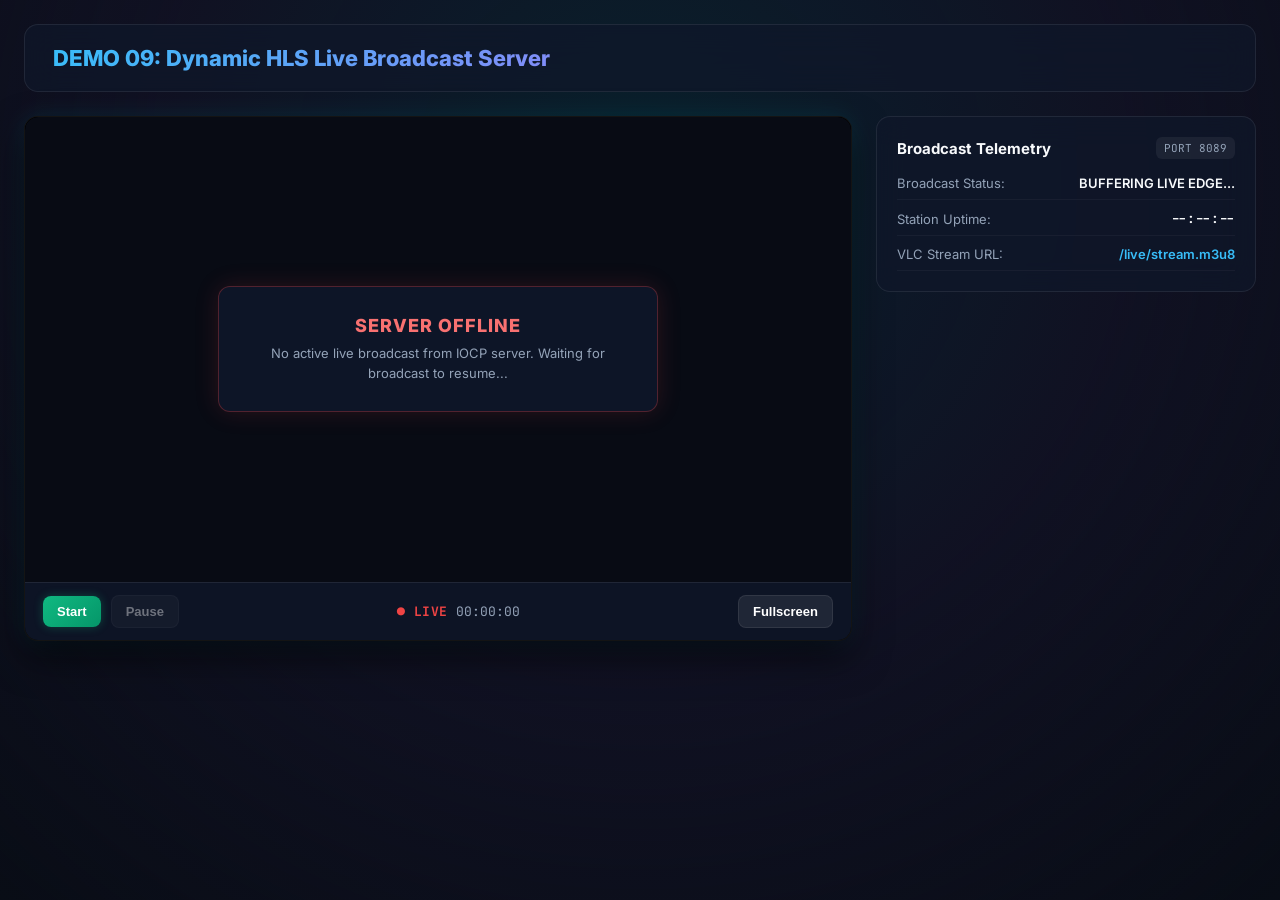
==== DEMO/09_MoveServer/www/index.html @ d7c0a175 "http, https, http/1, http/3, websocked http, https, http/1, http/3, websocked" ====
<!DOCTYPE html>
<html lang="en">
<head>
  <meta charset="UTF-8">
  <meta name="viewport" content="width=device-width, initial-scale=1.0">
  <title>DEMO 09: Dynamic HLS Live TV</title>
  <link rel="stylesheet" href="style.css">
  <link href="https://fonts.googleapis.com/css2?family=Inter:wght@400;500;600;700;800&family=JetBrains+Mono:wght@400;500;700&display=swap" rel="stylesheet">
</head>
<body>
  <div class="cinema-bg"></div>
  
  <div class="app-container">
    <!-- Header -->
    <header class="cinema-header">
      <div class="brand">
        <div>
          <h1>DEMO 09: Dynamic HLS Live Broadcast Server</h1>
        </div>
      </div>
    </header>

    <!-- Main Grid -->
    <main class="cinema-grid">
      <!-- Left: Video Screen & Player -->
      <section class="cinema-screen-card">
        <div class="screen-frame">
          <div class="video-container">
            <!-- Professional HLS Video Player -->
            <video id="moviePlayer" playsinline muted autoplay preload="auto">
              Your browser does not support HLS video playback.
            </video>

            <!-- Offline Overlay when server is stopped -->
            <div id="offlineOverlay" class="offline-overlay">
              <div class="offline-box">
                <div class="offline-title">SERVER OFFLINE</div>
                <div class="offline-desc">No active live broadcast from IOCP server. Waiting for broadcast to resume...</div>
              </div>
            </div>
          </div>

          <!-- Player Controls Bar -->
          <div class="player-controls">
            <div class="controls-left">
              <button id="btnStart" class="ctrl-btn ctrl-btn-start" disabled>Start</button>
              <button id="btnPause" class="ctrl-btn ctrl-btn-pause" disabled>Pause</button>
            </div>
            
            <div class="timeline-box">
              <span class="live-indicator">● LIVE</span>
              <span id="sessionTimeDisplay">00:00:00</span>
            </div>

            <div class="controls-right">
              <button id="btnFullscreen" class="ctrl-btn">Fullscreen</button>
            </div>
          </div>
        </div>
      </section>

      <!-- Right: Broadcast Telemetry & Live Monitor -->
      <aside class="cinema-sidebar">
        <!-- Live Telemetry Card -->
        <div class="sidebar-card">
          <div class="card-header">
            <h3>Broadcast Telemetry</h3>
            <span class="badge-mini">PORT 8089</span>
          </div>
          
          <div class="metrics-list">
            <div class="metric-row">
              <span class="m-label">Broadcast Status:</span>
              <span id="streamStateVal" class="m-val highlight-green">LIVE HLS BROADCAST</span>
            </div>
            <div class="metric-row">
              <span class="m-label">Station Uptime:</span>
              <span id="uptimeVal" class="m-val mono">--:--:--</span>
            </div>
            <div class="metric-row">
              <span class="m-label">VLC Stream URL:</span>
              <span id="vlcStreamUrl" class="m-val highlight">/live/stream.m3u8</span>
            </div>
          </div>
        </div>
      </aside>
    </main>
  </div>

  <script src="hls.min.js"></script>
  <script src="app.js?v=hls2"></script>
</body>
</html>
---- DEMO/09_MoveServer/www/style.css ----
:root {
  --bg-dark: #090d16;
  --card-bg: rgba(15, 23, 42, 0.75);
  --card-border: rgba(255, 255, 255, 0.08);
  --accent-cyan: #06b6d4;
  --accent-blue: #3b82f6;
  --accent-purple: #8b5cf6;
  --accent-pink: #ec4899;
  --accent-green: #10b981;
  --text-main: #f8fafc;
  --text-muted: #94a3b8;
  --radius: 14px;
}

* {
  box-sizing: border-box;
  margin: 0;
  padding: 0;
}

body {
  background-color: var(--bg-dark);
  color: var(--text-main);
  font-family: 'Inter', sans-serif;
  min-height: 100vh;
  position: relative;
  overflow-x: hidden;
}

.cinema-bg {
  position: fixed;
  top: 0;
  left: 0;
  width: 100vw;
  height: 100vh;
  background: radial-gradient(circle at 50% 20%, rgba(6, 182, 212, 0.12) 0%, rgba(139, 92, 246, 0.06) 50%, rgba(9, 13, 22, 1) 100%);
  pointer-events: none;
  z-index: 0;
}

.app-container {
  position: relative;
  z-index: 1;
  max-width: 1380px;
  margin: 0 auto;
  padding: 24px;
  display: flex;
  flex-direction: column;
  gap: 24px;
}

/* Header */
.cinema-header {
  display: flex;
  justify-content: space-between;
  align-items: center;
  padding: 20px 28px;
  background: var(--card-bg);
  border: 1px solid var(--card-border);
  border-radius: var(--radius);
  backdrop-filter: blur(16px);
}

.brand {
  display: flex;
  align-items: center;
  gap: 16px;
}

.cinema-header h1 {
  font-size: 22px;
  font-weight: 800;
  background: linear-gradient(135deg, #38bdf8 0%, #818cf8 100%);
  -webkit-background-clip: text;
  -webkit-text-fill-color: transparent;
}

.subtitle {
  color: var(--text-muted);
  font-size: 13px;
  margin-top: 2px;
}

.header-status {
  display: flex;
  align-items: center;
  gap: 14px;
}

.status-badge {
  padding: 6px 14px;
  border-radius: 20px;
  font-size: 12px;
  font-weight: 700;
  letter-spacing: 0.5px;
  text-transform: uppercase;
}

.status-live {
  background: rgba(16, 185, 129, 0.2);
  color: #34d399;
  border: 1px solid rgba(16, 185, 129, 0.4);
  box-shadow: 0 0 14px rgba(16, 185, 129, 0.2);
}

.status-offline {
  background: rgba(239, 68, 68, 0.2);
  color: #f87171;
  border: 1px solid rgba(239, 68, 68, 0.4);
}

.listeners-box {
  background: rgba(255, 255, 255, 0.05);
  padding: 6px 14px;
  border-radius: 20px;
  font-size: 13px;
  color: var(--text-main);
  border: 1px solid var(--card-border);
}

/* Grid Layout */
.cinema-grid {
  display: grid;
  grid-template-columns: 1fr 380px;
  gap: 24px;
}

@media (max-width: 1024px) {
  .cinema-grid {
    grid-template-columns: 1fr;
  }
}

/* Screen Card */
.cinema-screen-card {
  display: flex;
  flex-direction: column;
  gap: 16px;
}

.screen-frame {
  background: #000;
  border-radius: var(--radius);
  overflow: hidden;
  border: 1px solid var(--card-border);
  box-shadow: 0 16px 36px rgba(0, 0, 0, 0.6), 0 0 24px rgba(6, 182, 212, 0.15);
  position: relative;
}

.video-container {
  position: relative;
  width: 100%;
  background: #000;
  aspect-ratio: 16 / 9;
  display: flex;
  align-items: center;
  justify-content: center;
}

video {
  width: 100%;
  height: 100%;
  object-fit: contain;
}

.live-watermark {
  position: absolute;
  top: 14px;
  left: 14px;
  background: rgba(0, 0, 0, 0.7);
  backdrop-filter: blur(8px);
  padding: 6px 12px;
  border-radius: 8px;
  font-size: 12px;
  font-weight: 700;
  color: #fff;
  display: flex;
  align-items: center;
  gap: 6px;
  border: 1px solid rgba(255, 255, 255, 0.15);
}

.live-watermark.hidden {
  display: none;
}

.live-dot {
  width: 8px;
  height: 8px;
  background: #ef4444;
  border-radius: 50%;
  box-shadow: 0 0 8px #ef4444;
  animation: pulse 1.5s infinite;
}

@keyframes pulse {
  0% { transform: scale(0.95); opacity: 0.8; }
  50% { transform: scale(1.2); opacity: 1; }
  100% { transform: scale(0.95); opacity: 0.8; }
}

/* Offline Overlay */
.offline-overlay {
  position: absolute;
  inset: 0;
  background: rgba(9, 13, 22, 0.92);
  backdrop-filter: blur(8px);
  display: flex;
  align-items: center;
  justify-content: center;
  z-index: 10;
  transition: opacity 0.3s ease;
}

.offline-overlay.hidden {
  opacity: 0;
  pointer-events: none;
}

.offline-box {
  text-align: center;
  max-width: 440px;
  padding: 28px;
  background: rgba(15, 23, 42, 0.9);
  border: 1px solid rgba(239, 68, 68, 0.3);
  border-radius: 12px;
  box-shadow: 0 0 24px rgba(239, 68, 68, 0.15);
}

.offline-title {
  color: #f87171;
  font-size: 18px;
  font-weight: 800;
  letter-spacing: 1px;
  margin-bottom: 8px;
}

.offline-desc {
  color: var(--text-muted);
  font-size: 13px;
  line-height: 1.5;
}

/* Controls Bar */
.player-controls {
  display: flex;
  justify-content: space-between;
  align-items: center;
  padding: 12px 18px;
  background: rgba(15, 23, 42, 0.9);
  border-top: 1px solid var(--card-border);
}

.controls-left, .controls-right {
  display: flex;
  align-items: center;
  gap: 10px;
}

.ctrl-btn {
  background: rgba(255, 255, 255, 0.08);
  color: #fff;
  border: 1px solid var(--card-border);
  padding: 8px 14px;
  border-radius: 8px;
  font-size: 13px;
  font-weight: 600;
  cursor: pointer;
  transition: all 0.2s;
}

.ctrl-btn:disabled {
  opacity: 0.4;
  cursor: not-allowed;
}

.ctrl-btn:hover:not(:disabled) {
  background: rgba(255, 255, 255, 0.16);
}

.ctrl-btn.active {
  background: var(--accent-cyan);
  color: #000;
  font-weight: 700;
}

.ctrl-btn-start:not(:disabled) {
  background: linear-gradient(135deg, #10b981 0%, #059669 100%);
  color: #fff;
  border: none;
  font-weight: 700;
  box-shadow: 0 0 10px rgba(16, 185, 129, 0.3);
}

.ctrl-btn-start:not(:disabled):hover {
  box-shadow: 0 0 16px rgba(16, 185, 129, 0.5);
  transform: translateY(-1px);
}

.ctrl-btn-pause:not(:disabled) {
  background: linear-gradient(135deg, #f59e0b 0%, #d97706 100%);
  color: #000;
  border: none;
  font-weight: 700;
  box-shadow: 0 0 10px rgba(245, 158, 11, 0.3);
}

.ctrl-btn-pause:not(:disabled):hover {
  box-shadow: 0 0 16px rgba(245, 158, 11, 0.5);
  transform: translateY(-1px);
}

.ctrl-btn-neon {
  background: linear-gradient(135deg, #06b6d4 0%, #3b82f6 100%);
  color: #fff;
  border: none;
  box-shadow: 0 0 12px rgba(6, 182, 212, 0.3);
}

.ctrl-btn-neon:hover:not(:disabled) {
  box-shadow: 0 0 18px rgba(6, 182, 212, 0.5);
  transform: translateY(-1px);
}

.timeline-box {
  font-family: 'JetBrains Mono', monospace;
  font-size: 13px;
  color: var(--text-muted);
  display: flex;
  align-items: center;
  gap: 8px;
}

.live-indicator {
  color: #ef4444;
  font-weight: 700;
  letter-spacing: 0.5px;
}

/* Sidebar Cards */
.cinema-sidebar {
  display: flex;
  flex-direction: column;
  gap: 16px;
}

.sidebar-card {
  background: var(--card-bg);
  border: 1px solid var(--card-border);
  border-radius: var(--radius);
  padding: 20px;
  backdrop-filter: blur(16px);
}

.card-header {
  display: flex;
  justify-content: space-between;
  align-items: center;
  margin-bottom: 16px;
}

.card-header h3 {
  font-size: 15px;
  font-weight: 700;
}

.badge-mini {
  background: rgba(255, 255, 255, 0.06);
  color: var(--text-muted);
  padding: 4px 8px;
  border-radius: 6px;
  font-size: 11px;
  font-family: 'JetBrains Mono', monospace;
}

.metrics-list {
  display: flex;
  flex-direction: column;
  gap: 10px;
}

.metric-row {
  display: flex;
  justify-content: space-between;
  align-items: center;
  font-size: 13px;
  padding-bottom: 8px;
  border-bottom: 1px solid rgba(255, 255, 255, 0.04);
}

.m-label {
  color: var(--text-muted);
}

.m-val {
  font-weight: 600;
}

.m-val.mono {
  font-family: 'JetBrains Mono', monospace;
}

.m-val.highlight {
  color: #38bdf8;
}

.m-val.highlight-green {
  color: #34d399;
}

.m-val.highlight-neon {
  color: #c084fc;
}
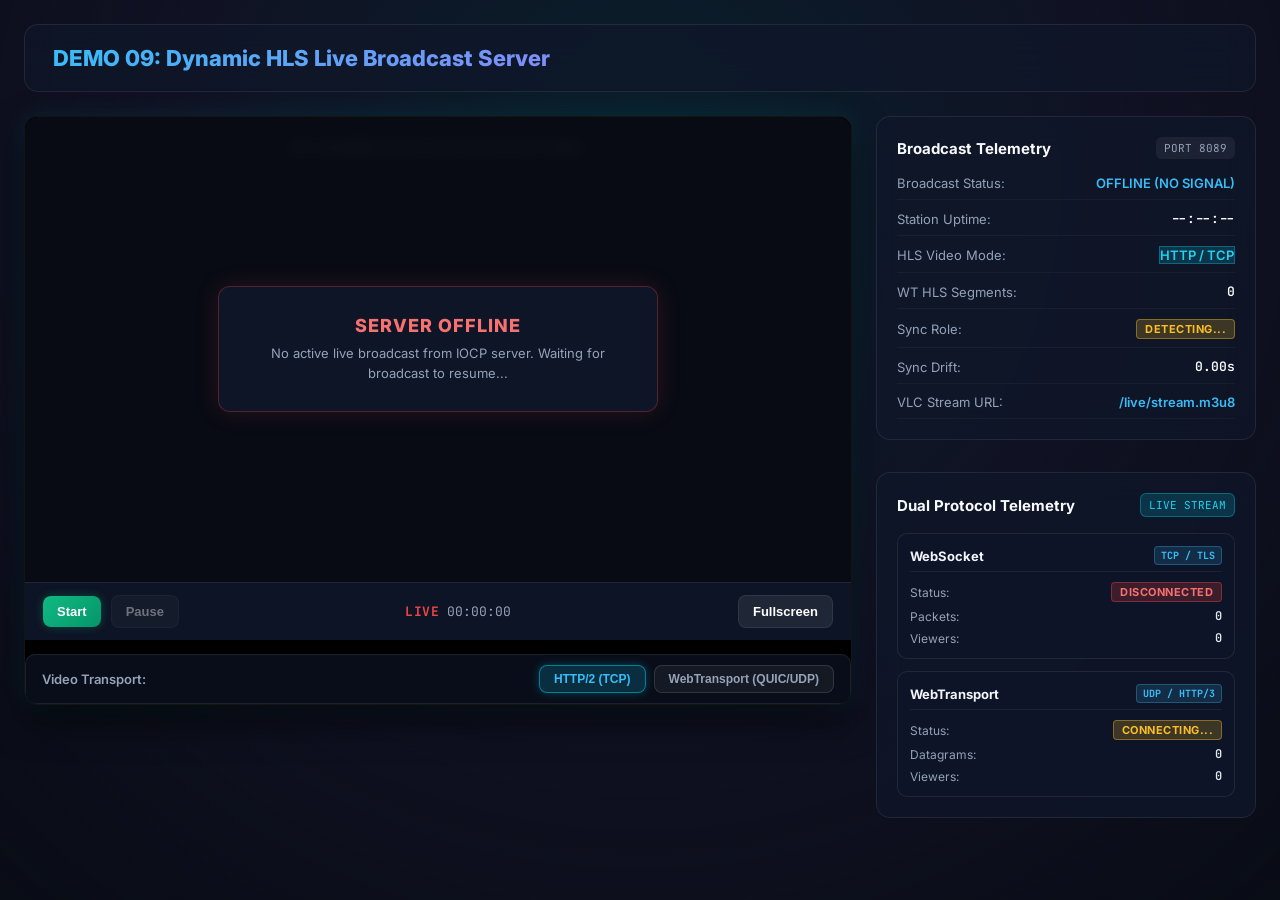
==== commit 2d89b8e7: "Webtransport Webtransport" ====
--- a/DEMO/09_MoveServer/www/index.html
+++ b/DEMO/09_MoveServer/www/index.html
@@ -4,6 +4,7 @@
   <meta charset="UTF-8">
   <meta name="viewport" content="width=device-width, initial-scale=1.0">
   <title>DEMO 09: Dynamic HLS Live TV</title>
+  <link rel="stylesheet" href="video-js.min.css">
   <link rel="stylesheet" href="style.css">
   <link href="https://fonts.googleapis.com/css2?family=Inter:wght@400;500;600;700;800&family=JetBrains+Mono:wght@400;500;700&display=swap" rel="stylesheet">
 </head>
@@ -26,13 +27,12 @@
       <section class="cinema-screen-card">
         <div class="screen-frame">
           <div class="video-container">
-            <!-- Professional HLS Video Player -->
-            <video id="moviePlayer" playsinline muted autoplay preload="auto">
+            <!-- Professional Video.js HLS Player -->
+            <video id="moviePlayer" class="video-js vjs-default-skin vjs-fill vjs-big-play-centered" playsinline muted autoplay preload="auto">
               Your browser does not support HLS video playback.
             </video>
 
-            <!-- Offline Overlay when server is stopped -->
-            <div id="offlineOverlay" class="offline-overlay">
+            <div id="offlineOverlay" class="offline-overlay hidden">
               <div class="offline-box">
                 <div class="offline-title">SERVER OFFLINE</div>
                 <div class="offline-desc">No active live broadcast from IOCP server. Waiting for broadcast to resume...</div>
@@ -48,12 +48,21 @@
             </div>
             
             <div class="timeline-box">
-              <span class="live-indicator">● LIVE</span>
+              <span class="live-indicator">LIVE</span>
               <span id="sessionTimeDisplay">00:00:00</span>
             </div>
 
             <div class="controls-right">
               <button id="btnFullscreen" class="ctrl-btn">Fullscreen</button>
+            </div>
+          </div>
+
+          <!-- Video Delivery Transport Selector -->
+          <div class="transport-selector-container">
+            <span class="transport-selector-label">Video Transport:</span>
+            <div class="transport-buttons">
+              <button id="btnTransportHttp" class="transport-btn active-tcp" title="Standard HLS over TCP">HTTP/2 (TCP)</button>
+              <button id="btnTransportWT" class="transport-btn" title="Next-Gen HLS Live Stream over WebTransport QUIC/UDP">WebTransport (QUIC/UDP)</button>
             </div>
           </div>
         </div>
@@ -78,8 +87,77 @@
               <span id="uptimeVal" class="m-val mono">--:--:--</span>
             </div>
             <div class="metric-row">
+              <span class="m-label">HLS Video Mode:</span>
+              <span id="activeVideoTransportVal" class="m-val highlight-cyan">HTTP / TCP</span>
+            </div>
+            <div class="metric-row">
+              <span class="m-label">WT HLS Segments:</span>
+              <span id="wtSegmentsLoadedVal" class="m-val mono">0</span>
+            </div>
+            <div class="metric-row">
+              <span class="m-label">Sync Role:</span>
+              <span id="syncRoleBadge" class="p-status connecting">DETECTING...</span>
+            </div>
+            <div class="metric-row">
+              <span class="m-label">Sync Drift:</span>
+              <span id="syncDriftVal" class="m-val mono">0.00s</span>
+            </div>
+            <div class="metric-row">
               <span class="m-label">VLC Stream URL:</span>
               <span id="vlcStreamUrl" class="m-val highlight">/live/stream.m3u8</span>
+            </div>
+          </div>
+        </div>
+
+        <!-- Protocol Showcase: WebSocket vs WebTransport -->
+        <div class="sidebar-card protocol-card">
+          <div class="card-header">
+            <h3>Dual Protocol Telemetry</h3>
+            <span class="badge-mini highlight-cyan">LIVE STREAM</span>
+          </div>
+          <div class="protocol-grid">
+            <!-- WebSocket Box -->
+            <div class="proto-box proto-ws">
+              <div class="proto-header">
+                <span class="proto-title">WebSocket</span>
+                <span class="proto-tag">TCP / TLS</span>
+              </div>
+              <div class="proto-metrics">
+                <div class="proto-row">
+                  <span>Status:</span>
+                  <span id="wsStatusBadge" class="p-status connecting">Connecting...</span>
+                </div>
+                <div class="proto-row">
+                  <span>Packets:</span>
+                  <span id="wsPacketCount" class="p-val mono">0</span>
+                </div>
+                <div class="proto-row">
+                  <span>Viewers:</span>
+                  <span id="wsViewersCount" class="p-val mono">0</span>
+                </div>
+              </div>
+            </div>
+
+            <!-- WebTransport Box -->
+            <div class="proto-box proto-wt">
+              <div class="proto-header">
+                <span class="proto-title">WebTransport</span>
+                <span class="proto-tag highlight-purple">UDP / HTTP/3</span>
+              </div>
+              <div class="proto-metrics">
+                <div class="proto-row">
+                  <span>Status:</span>
+                  <span id="wtStatusBadge" class="p-status connecting">Connecting...</span>
+                </div>
+                <div class="proto-row">
+                  <span>Datagrams:</span>
+                  <span id="wtDatagramCount" class="p-val mono">0</span>
+                </div>
+                <div class="proto-row">
+                  <span>Viewers:</span>
+                  <span id="wtViewersCount" class="p-val mono">0</span>
+                </div>
+              </div>
             </div>
           </div>
         </div>
@@ -87,7 +165,7 @@
     </main>
   </div>
 
-  <script src="hls.min.js"></script>
-  <script src="app.js?v=hls2"></script>
+  <script src="video.min.js"></script>
+  <script src="app.js?v=live_lock_v17"></script>
 </body>
 </html>
--- a/DEMO/09_MoveServer/www/video-js.min.css
+++ b/DEMO/09_MoveServer/www/video-js.min.css
@@ -0,0 +1 @@
+.vjs-svg-icon{display:inline-block;background-repeat:no-repeat;background-position:center;fill:currentColor;height:1.8em;width:1.8em}.vjs-svg-icon:before{content:none!important}.vjs-control:focus .vjs-svg-icon,.vjs-svg-icon:hover{filter:drop-shadow(0 0 .25em #fff)}.video-js .vjs-big-play-button .vjs-icon-placeholder:before,.video-js .vjs-modal-dialog,.vjs-button>.vjs-icon-placeholder:before,.vjs-modal-dialog .vjs-modal-dialog-content{position:absolute;top:0;left:0;width:100%;height:100%}.video-js .vjs-big-play-button .vjs-icon-placeholder:before,.vjs-button>.vjs-icon-placeholder:before{text-align:center}@font-face{font-family:VideoJS;src:url([data-uri]) format("woff");font-weight:400;font-style:normal}.video-js .vjs-big-play-button .vjs-icon-placeholder:before,.video-js .vjs-play-control .vjs-icon-placeholder,.vjs-icon-play{font-family:VideoJS;font-weight:400;font-style:normal}.video-js .vjs-big-play-button .vjs-icon-placeholder:before,.video-js .vjs-play-control .vjs-icon-placeholder:before,.vjs-icon-play:before{content:"\f101"}.vjs-icon-play-circle{font-family:VideoJS;font-weight:400;font-style:normal}.vjs-icon-play-circle:before{content:"\f102"}.video-js .vjs-play-control.vjs-playing .vjs-icon-placeholder,.vjs-icon-pause{font-family:VideoJS;font-weight:400;font-style:normal}.video-js .vjs-play-control.vjs-playing .vjs-icon-placeholder:before,.vjs-icon-pause:before{content:"\f103"}.video-js .vjs-mute-control.vjs-vol-0 .vjs-icon-placeholder,.vjs-icon-volume-mute{font-family:VideoJS;font-weight:400;font-style:normal}.video-js .vjs-mute-control.vjs-vol-0 .vjs-icon-placeholder:before,.vjs-icon-volume-mute:before{content:"\f104"}.video-js .vjs-mute-control.vjs-vol-1 .vjs-icon-placeholder,.vjs-icon-volume-low{font-family:VideoJS;font-weight:400;font-style:normal}.video-js .vjs-mute-control.vjs-vol-1 .vjs-icon-placeholder:before,.vjs-icon-volume-low:before{content:"\f105"}.video-js .vjs-mute-control.vjs-vol-2 .vjs-icon-placeholder,.vjs-icon-volume-mid{font-family:VideoJS;font-weight:400;font-style:normal}.video-js .vjs-mute-control.vjs-vol-2 .vjs-icon-placeholder:before,.vjs-icon-volume-mid:before{content:"\f106"}.video-js .vjs-mute-control .vjs-icon-placeholder,.vjs-icon-volume-high{font-family:VideoJS;font-weight:400;font-style:normal}.video-js .vjs-mute-control .vjs-icon-placeholder:before,.vjs-icon-volume-high:before{content:"\f107"}.video-js .vjs-fullscreen-control .vjs-icon-placeholder,.vjs-icon-fullscreen-enter{font-family:VideoJS;font-weight:400;font-style:normal}.video-js .vjs-fullscreen-control .vjs-icon-placeholder:before,.vjs-icon-fullscreen-enter:before{content:"\f108"}.video-js.vjs-fullscreen .vjs-fullscreen-control .vjs-icon-placeholder,.vjs-icon-fullscreen-exit{font-family:VideoJS;font-weight:400;font-style:normal}.video-js.vjs-fullscreen .vjs-fullscreen-control .vjs-icon-placeholder:before,.vjs-icon-fullscreen-exit:before{content:"\f109"}.vjs-icon-spinner{font-family:VideoJS;font-weight:400;font-style:normal}.vjs-icon-spinner:before{content:"\f10a"}.video-js .vjs-subs-caps-button .vjs-icon-placeholder,.video-js .vjs-subtitles-button .vjs-icon-placeholder,.video-js.video-js:lang(en-AU) .vjs-subs-caps-button .vjs-icon-placeholder,.video-js.video-js:lang(en-GB) .vjs-subs-caps-button .vjs-icon-placeholder,.video-js.video-js:lang(en-IE) .vjs-subs-caps-button .vjs-icon-placeholder,.video-js.video-js:lang(en-NZ) .vjs-subs-caps-button .vjs-icon-placeholder,.vjs-icon-subtitles{font-family:VideoJS;font-weight:400;font-style:normal}.video-js .vjs-subs-caps-button .vjs-icon-placeholder:before,.video-js .vjs-subtitles-button .vjs-icon-placeholder:before,.video-js.video-js:lang(en-AU) .vjs-subs-caps-button .vjs-icon-placeholder:before,.video-js.video-js:lang(en-GB) .vjs-subs-caps-button .vjs-icon-placeholder:before,.video-js.video-js:lang(en-IE) .vjs-subs-caps-button .vjs-icon-placeholder:before,.video-js.video-js:lang(en-NZ) .vjs-subs-caps-button .vjs-icon-placeholder:before,.vjs-icon-subtitles:before{content:"\f10b"}.video-js .vjs-captions-button .vjs-icon-placeholder,.video-js:lang(en) .vjs-subs-caps-button .vjs-icon-placeholder,.video-js:lang(fr-CA) .vjs-subs-caps-button .vjs-icon-placeholder,.vjs-icon-captions{font-family:VideoJS;font-weight:400;font-style:normal}.video-js .vjs-captions-button .vjs-icon-placeholder:before,.video-js:lang(en) .vjs-subs-caps-button .vjs-icon-placeholder:before,.video-js:lang(fr-CA) .vjs-subs-caps-button .vjs-icon-placeholder:before,.vjs-icon-captions:before{content:"\f10c"}.vjs-icon-hd{font-family:VideoJS;font-weight:400;font-style:normal}.vjs-icon-hd:before{content:"\f10d"}.video-js .vjs-chapters-button .vjs-icon-placeholder,.vjs-icon-chapters{font-family:VideoJS;font-weight:400;font-style:normal}.video-js .vjs-chapters-button .vjs-icon-placeholder:before,.vjs-icon-chapters:before{content:"\f10e"}.vjs-icon-downloading{font-family:VideoJS;font-weight:400;font-style:normal}.vjs-icon-downloading:before{content:"\f10f"}.vjs-icon-file-download{font-family:VideoJS;font-weight:400;font-style:normal}.vjs-icon-file-download:before{content:"\f110"}.vjs-icon-file-download-done{font-family:VideoJS;font-weight:400;font-style:normal}.vjs-icon-file-download-done:before{content:"\f111"}.vjs-icon-file-download-off{font-family:VideoJS;font-weight:400;font-style:normal}.vjs-icon-file-download-off:before{content:"\f112"}.vjs-icon-share{font-family:VideoJS;font-weight:400;font-style:normal}.vjs-icon-share:before{content:"\f113"}.vjs-icon-cog{font-family:VideoJS;font-weight:400;font-style:normal}.vjs-icon-cog:before{content:"\f114"}.vjs-icon-square{font-family:VideoJS;font-weight:400;font-style:normal}.vjs-icon-square:before{content:"\f115"}.video-js .vjs-play-progress,.video-js .vjs-volume-level,.vjs-icon-circle,.vjs-seek-to-live-control .vjs-icon-placeholder{font-family:VideoJS;font-weight:400;font-style:normal}.video-js .vjs-play-progress:before,.video-js .vjs-volume-level:before,.vjs-icon-circle:before,.vjs-seek-to-live-control .vjs-icon-placeholder:before{content:"\f116"}.vjs-icon-circle-outline{font-family:VideoJS;font-weight:400;font-style:normal}.vjs-icon-circle-outline:before{content:"\f117"}.vjs-icon-circle-inner-circle{font-family:VideoJS;font-weight:400;font-style:normal}.vjs-icon-circle-inner-circle:before{content:"\f118"}.video-js .vjs-control.vjs-close-button .vjs-icon-placeholder,.vjs-icon-cancel{font-family:VideoJS;font-weight:400;font-style:normal}.video-js .vjs-control.vjs-close-button .vjs-icon-placeholder:before,.vjs-icon-cancel:before{content:"\f119"}.vjs-icon-repeat{font-family:VideoJS;font-weight:400;font-style:normal}.vjs-icon-repeat:before{content:"\f11a"}.video-js .vjs-play-control.vjs-ended .vjs-icon-placeholder,.vjs-icon-replay{font-family:VideoJS;font-weight:400;font-style:normal}.video-js .vjs-play-control.vjs-ended .vjs-icon-placeholder:before,.vjs-icon-replay:before{content:"\f11b"}.video-js .vjs-skip-backward-5 .vjs-icon-placeholder,.vjs-icon-replay-5{font-family:VideoJS;font-weight:400;font-style:normal}.video-js .vjs-skip-backward-5 .vjs-icon-placeholder:before,.vjs-icon-replay-5:before{content:"\f11c"}.video-js .vjs-skip-backward-10 .vjs-icon-placeholder,.vjs-icon-replay-10{font-family:VideoJS;font-weight:400;font-style:normal}.video-js .vjs-skip-backward-10 .vjs-icon-placeholder:before,.vjs-icon-replay-10:before{content:"\f11d"}.video-js .vjs-skip-backward-30 .vjs-icon-placeholder,.vjs-icon-replay-30{font-family:VideoJS;font-weight:400;font-style:normal}.video-js .vjs-skip-backward-30 .vjs-icon-placeholder:before,.vjs-icon-replay-30:before{content:"\f11e"}.video-js .vjs-skip-forward-5 .vjs-icon-placeholder,.vjs-icon-forward-5{font-family:VideoJS;font-weight:400;font-style:normal}.video-js .vjs-skip-forward-5 .vjs-icon-placeholder:before,.vjs-icon-forward-5:before{content:"\f11f"}.video-js .vjs-skip-forward-10 .vjs-icon-placeholder,.vjs-icon-forward-10{font-family:VideoJS;font-weight:400;font-style:normal}.video-js .vjs-skip-forward-10 .vjs-icon-placeholder:before,.vjs-icon-forward-10:before{content:"\f120"}.video-js .vjs-skip-forward-30 .vjs-icon-placeholder,.vjs-icon-forward-30{font-family:VideoJS;font-weight:400;font-style:normal}.video-js .vjs-skip-forward-30 .vjs-icon-placeholder:before,.vjs-icon-forward-30:before{content:"\f121"}.video-js .vjs-audio-button .vjs-icon-placeholder,.vjs-icon-audio{font-family:VideoJS;font-weight:400;font-style:normal}.video-js .vjs-audio-button .vjs-icon-placeholder:before,.vjs-icon-audio:before{content:"\f122"}.vjs-icon-next-item{font-family:VideoJS;font-weight:400;font-style:normal}.vjs-icon-next-item:before{content:"\f123"}.vjs-icon-previous-item{font-family:VideoJS;font-weight:400;font-style:normal}.vjs-icon-previous-item:before{content:"\f124"}.vjs-icon-shuffle{font-family:VideoJS;font-weight:400;font-style:normal}.vjs-icon-shuffle:before{content:"\f125"}.vjs-icon-cast{font-family:VideoJS;font-weight:400;font-style:normal}.vjs-icon-cast:before{content:"\f126"}.video-js .vjs-picture-in-picture-control .vjs-icon-placeholder,.vjs-icon-picture-in-picture-enter{font-family:VideoJS;font-weight:400;font-style:normal}.video-js .vjs-picture-in-picture-control .vjs-icon-placeholder:before,.vjs-icon-picture-in-picture-enter:before{content:"\f127"}.video-js.vjs-picture-in-picture .vjs-picture-in-picture-control .vjs-icon-placeholder,.vjs-icon-picture-in-picture-exit{font-family:VideoJS;font-weight:400;font-style:normal}.video-js.vjs-picture-in-picture .vjs-picture-in-picture-control .vjs-icon-placeholder:before,.vjs-icon-picture-in-picture-exit:before{content:"\f128"}.vjs-icon-facebook{font-family:VideoJS;font-weight:400;font-style:normal}.vjs-icon-facebook:before{content:"\f129"}.vjs-icon-linkedin{font-family:VideoJS;font-weight:400;font-style:normal}.vjs-icon-linkedin:before{content:"\f12a"}.vjs-icon-twitter{font-family:VideoJS;font-weight:400;font-style:normal}.vjs-icon-twitter:before{content:"\f12b"}.vjs-icon-tumblr{font-family:VideoJS;font-weight:400;font-style:normal}.vjs-icon-tumblr:before{content:"\f12c"}.vjs-icon-pinterest{font-family:VideoJS;font-weight:400;font-style:normal}.vjs-icon-pinterest:before{content:"\f12d"}.video-js .vjs-descriptions-button .vjs-icon-placeholder,.vjs-icon-audio-description{font-family:VideoJS;font-weight:400;font-style:normal}.video-js .vjs-descriptions-button .vjs-icon-placeholder:before,.vjs-icon-audio-description:before{content:"\f12e"}.video-js{display:inline-block;vertical-align:top;box-sizing:border-box;color:#fff;background-color:#000;position:relative;padding:0;font-size:10px;line-height:1;font-weight:400;font-style:normal;font-family:Arial,Helvetica,sans-serif;word-break:initial}.video-js:-moz-full-screen{position:absolute}.video-js:-webkit-full-screen{width:100%!important;height:100%!important}.video-js[tabindex="-1"]{outline:0}.video-js *,.video-js :after,.video-js :before{box-sizing:inherit}.video-js ul{font-family:inherit;font-size:inherit;line-height:inherit;list-style-position:outside;margin-left:0;margin-right:0;margin-top:0;margin-bottom:0}.video-js.vjs-1-1,.video-js.vjs-16-9,.video-js.vjs-4-3,.video-js.vjs-9-16,.video-js.vjs-fluid{width:100%;max-width:100%}.video-js.vjs-1-1:not(.vjs-audio-only-mode),.video-js.vjs-16-9:not(.vjs-audio-only-mode),.video-js.vjs-4-3:not(.vjs-audio-only-mode),.video-js.vjs-9-16:not(.vjs-audio-only-mode),.video-js.vjs-fluid:not(.vjs-audio-only-mode){height:0}.video-js.vjs-16-9:not(.vjs-audio-only-mode){padding-top:56.25%}.video-js.vjs-4-3:not(.vjs-audio-only-mode){padding-top:75%}.video-js.vjs-9-16:not(.vjs-audio-only-mode){padding-top:177.7777777778%}.video-js.vjs-1-1:not(.vjs-audio-only-mode){padding-top:100%}.video-js.vjs-fill:not(.vjs-audio-only-mode){width:100%;height:100%}.video-js .vjs-tech{position:absolute;top:0;left:0;width:100%;height:100%}.video-js.vjs-audio-only-mode .vjs-tech{display:none}body.vjs-full-window,body.vjs-pip-window{padding:0;margin:0;height:100%}.vjs-full-window .video-js.vjs-fullscreen,body.vjs-pip-window .video-js{position:fixed;overflow:hidden;z-index:1000;left:0;top:0;bottom:0;right:0}.video-js.vjs-fullscreen:not(.vjs-ios-native-fs),body.vjs-pip-window .video-js{width:100%!important;height:100%!important;padding-top:0!important;display:block}.video-js.vjs-fullscreen.vjs-user-inactive{cursor:none}.vjs-pip-container .vjs-pip-text{position:absolute;bottom:10%;font-size:2em;background-color:rgba(0,0,0,.7);padding:.5em;text-align:center;width:100%}.vjs-layout-small.vjs-pip-container .vjs-pip-text,.vjs-layout-tiny.vjs-pip-container .vjs-pip-text,.vjs-layout-x-small.vjs-pip-container .vjs-pip-text{bottom:0;font-size:1.4em}.vjs-hidden{display:none!important}.vjs-disabled{opacity:.5;cursor:default}.video-js .vjs-offscreen{height:1px;left:-9999px;position:absolute;top:0;width:1px}.vjs-lock-showing{display:block!important;opacity:1!important;visibility:visible!important}.vjs-no-js{padding:20px;color:#fff;background-color:#000;font-size:18px;font-family:Arial,Helvetica,sans-serif;text-align:center;width:300px;height:150px;margin:0 auto}.vjs-no-js a,.vjs-no-js a:visited{color:#66a8cc}.video-js .vjs-big-play-button{font-size:3em;line-height:1.5em;height:1.63332em;width:3em;display:block;position:absolute;top:50%;left:50%;padding:0;margin-top:-.81666em;margin-left:-1.5em;cursor:pointer;opacity:1;border:.06666em solid #fff;background-color:#2b333f;background-color:rgba(43,51,63,.7);border-radius:.3em;transition:all .4s}.vjs-big-play-button .vjs-svg-icon{width:1em;height:1em;position:absolute;top:50%;left:50%;line-height:1;transform:translate(-50%,-50%)}.video-js .vjs-big-play-button:focus,.video-js:hover .vjs-big-play-button{border-color:#fff;background-color:#73859f;background-color:rgba(115,133,159,.5);transition:all 0s}.vjs-controls-disabled .vjs-big-play-button,.vjs-error .vjs-big-play-button,.vjs-has-started .vjs-big-play-button,.vjs-using-native-controls .vjs-big-play-button{display:none}.vjs-has-started.vjs-paused.vjs-show-big-play-button-on-pause:not(.vjs-seeking,.vjs-scrubbing,.vjs-error) .vjs-big-play-button{display:block}.video-js button{background:0 0;border:none;color:inherit;display:inline-block;font-size:inherit;line-height:inherit;text-transform:none;text-decoration:none;transition:none;-webkit-appearance:none;-moz-appearance:none;appearance:none}.vjs-control .vjs-button{width:100%;height:100%}.video-js .vjs-control.vjs-close-button{cursor:pointer;height:3em;position:absolute;right:0;top:.5em;z-index:2}.video-js .vjs-modal-dialog{background:rgba(0,0,0,.8);background:linear-gradient(180deg,rgba(0,0,0,.8),rgba(255,255,255,0));overflow:auto}.video-js .vjs-modal-dialog>*{box-sizing:border-box}.vjs-modal-dialog .vjs-modal-dialog-content{font-size:1.2em;line-height:1.5;padding:20px 24px;z-index:1}.vjs-menu-button{cursor:pointer}.vjs-menu-button.vjs-disabled{cursor:default}.vjs-workinghover .vjs-menu-button.vjs-disabled:hover .vjs-menu{display:none}.vjs-menu .vjs-menu-content{display:block;padding:0;margin:0;font-family:Arial,Helvetica,sans-serif;overflow:auto}.vjs-menu .vjs-menu-content>*{box-sizing:border-box}.vjs-scrubbing .vjs-control.vjs-menu-button:hover .vjs-menu{display:none}.vjs-menu li{display:flex;justify-content:center;list-style:none;margin:0;padding:.2em 0;line-height:1.4em;font-size:1.2em;text-align:center;text-transform:lowercase}.js-focus-visible .vjs-menu li.vjs-menu-item:hover,.vjs-menu li.vjs-menu-item:focus,.vjs-menu li.vjs-menu-item:hover{background-color:#73859f;background-color:rgba(115,133,159,.5)}.js-focus-visible .vjs-menu li.vjs-selected:hover,.vjs-menu li.vjs-selected,.vjs-menu li.vjs-selected:focus,.vjs-menu li.vjs-selected:hover{background-color:#fff;color:#2b333f}.js-focus-visible .vjs-menu li.vjs-selected:hover .vjs-svg-icon,.vjs-menu li.vjs-selected .vjs-svg-icon,.vjs-menu li.vjs-selected:focus .vjs-svg-icon,.vjs-menu li.vjs-selected:hover .vjs-svg-icon{fill:#000}.js-focus-visible .vjs-menu :not(.vjs-selected):focus:not(.focus-visible),.video-js .vjs-menu :not(.vjs-selected):focus:not(:focus-visible){background:0 0}.vjs-menu li.vjs-menu-title{text-align:center;text-transform:uppercase;font-size:1em;line-height:2em;padding:0;margin:0 0 .3em 0;font-weight:700;cursor:default}.vjs-menu-button-popup .vjs-menu{display:none;position:absolute;bottom:0;width:10em;left:-3em;height:0;margin-bottom:1.5em;border-top-color:rgba(43,51,63,.7)}.vjs-pip-window .vjs-menu-button-popup .vjs-menu{left:unset;right:1em}.vjs-menu-button-popup .vjs-menu .vjs-menu-content{background-color:#2b333f;background-color:rgba(43,51,63,.7);position:absolute;width:100%;bottom:1.5em;max-height:15em}.vjs-layout-tiny .vjs-menu-button-popup .vjs-menu .vjs-menu-content,.vjs-layout-x-small .vjs-menu-button-popup .vjs-menu .vjs-menu-content{max-height:5em}.vjs-layout-small .vjs-menu-button-popup .vjs-menu .vjs-menu-content{max-height:10em}.vjs-layout-medium .vjs-menu-button-popup .vjs-menu .vjs-menu-content{max-height:14em}.vjs-layout-huge .vjs-menu-button-popup .vjs-menu .vjs-menu-content,.vjs-layout-large .vjs-menu-button-popup .vjs-menu .vjs-menu-content,.vjs-layout-x-large .vjs-menu-button-popup .vjs-menu .vjs-menu-content{max-height:25em}.vjs-menu-button-popup .vjs-menu.vjs-lock-showing,.vjs-workinghover .vjs-menu-button-popup.vjs-hover .vjs-menu{display:block}.video-js .vjs-menu-button-inline{transition:all .4s;overflow:hidden}.video-js .vjs-menu-button-inline:before{width:2.222222222em}.video-js .vjs-menu-button-inline.vjs-slider-active,.video-js .vjs-menu-button-inline:focus,.video-js .vjs-menu-button-inline:hover{width:12em}.vjs-menu-button-inline .vjs-menu{opacity:0;height:100%;width:auto;position:absolute;left:4em;top:0;padding:0;margin:0;transition:all .4s}.vjs-menu-button-inline.vjs-slider-active .vjs-menu,.vjs-menu-button-inline:focus .vjs-menu,.vjs-menu-button-inline:hover .vjs-menu{display:block;opacity:1}.vjs-menu-button-inline .vjs-menu-content{width:auto;height:100%;margin:0;overflow:hidden}.video-js .vjs-control-bar{display:none;width:100%;position:absolute;bottom:0;left:0;right:0;height:3em;background-color:#2b333f;background-color:rgba(43,51,63,.7)}.video-js:not(.vjs-controls-disabled,.vjs-using-native-controls,.vjs-error) .vjs-control-bar.vjs-lock-showing{display:flex!important}.vjs-audio-only-mode .vjs-control-bar,.vjs-has-started .vjs-control-bar{display:flex;visibility:visible;opacity:1;transition:visibility .1s,opacity .1s}.vjs-has-started.vjs-user-inactive.vjs-playing .vjs-control-bar{visibility:visible;opacity:0;pointer-events:none;transition:visibility 1s,opacity 1s}.vjs-controls-disabled .vjs-control-bar,.vjs-error .vjs-control-bar,.vjs-using-native-controls .vjs-control-bar{display:none!important}.vjs-audio-only-mode.vjs-has-started.vjs-user-inactive.vjs-playing .vjs-control-bar,.vjs-audio.vjs-has-started.vjs-user-inactive.vjs-playing .vjs-control-bar{opacity:1;visibility:visible;pointer-events:auto}.video-js .vjs-control{position:relative;text-align:center;margin:0;padding:0;height:100%;width:4em;flex:none}.video-js .vjs-control.vjs-visible-text{width:auto;padding-left:1em;padding-right:1em}.vjs-button>.vjs-icon-placeholder:before{font-size:1.8em;line-height:1.67}.vjs-button>.vjs-icon-placeholder{display:block}.vjs-button>.vjs-svg-icon{display:inline-block}.video-js .vjs-control:focus,.video-js .vjs-control:focus:before,.video-js .vjs-control:hover:before{text-shadow:0 0 1em #fff}.video-js :not(.vjs-visible-text)>.vjs-control-text{border:0;clip:rect(0 0 0 0);height:1px;overflow:hidden;padding:0;position:absolute;width:1px}.video-js .vjs-custom-control-spacer{display:none}.video-js .vjs-progress-control{cursor:pointer;flex:auto;display:flex;align-items:center;min-width:4em;touch-action:none}.video-js .vjs-progress-control.disabled{cursor:default}.vjs-live .vjs-progress-control{display:none}.vjs-liveui .vjs-progress-control{display:flex;align-items:center}.video-js .vjs-progress-holder{flex:auto;transition:all .2s;height:.3em}.video-js .vjs-progress-control .vjs-progress-holder{margin:0 10px}.video-js .vjs-progress-control:hover .vjs-progress-holder{font-size:1.6666666667em}.video-js .vjs-progress-control:hover .vjs-progress-holder.disabled{font-size:1em}.video-js .vjs-progress-holder .vjs-load-progress,.video-js .vjs-progress-holder .vjs-load-progress div,.video-js .vjs-progress-holder .vjs-play-progress{position:absolute;display:block;height:100%;margin:0;padding:0;width:0}.video-js .vjs-play-progress{background-color:#fff}.video-js .vjs-play-progress:before{font-size:.9em;position:absolute;right:-.5em;line-height:.35em;z-index:1}.vjs-svg-icons-enabled .vjs-play-progress:before{content:none!important}.vjs-play-progress .vjs-svg-icon{position:absolute;top:-.35em;right:-.4em;width:.9em;height:.9em;pointer-events:none;line-height:.15em;z-index:1}.video-js .vjs-load-progress{background:rgba(115,133,159,.5)}.video-js .vjs-load-progress div{background:rgba(115,133,159,.75)}.video-js .vjs-time-tooltip{background-color:#fff;background-color:rgba(255,255,255,.8);border-radius:.3em;color:#000;float:right;font-family:Arial,Helvetica,sans-serif;font-size:1em;padding:6px 8px 8px 8px;pointer-events:none;position:absolute;top:-3.4em;visibility:hidden;z-index:1}.video-js .vjs-progress-holder:focus .vjs-time-tooltip{display:none}.video-js .vjs-progress-control:hover .vjs-progress-holder:focus .vjs-time-tooltip,.video-js .vjs-progress-control:hover .vjs-time-tooltip{display:block;font-size:.6em;visibility:visible}.video-js .vjs-progress-control.disabled:hover .vjs-time-tooltip{font-size:1em}.video-js .vjs-progress-control .vjs-mouse-display{display:none;position:absolute;width:1px;height:100%;background-color:#000;z-index:1}.video-js .vjs-progress-control:hover .vjs-mouse-display{display:block}.video-js.vjs-user-inactive .vjs-progress-control .vjs-mouse-display{visibility:hidden;opacity:0;transition:visibility 1s,opacity 1s}.vjs-mouse-display .vjs-time-tooltip{color:#fff;background-color:#000;background-color:rgba(0,0,0,.8)}.video-js .vjs-slider{position:relative;cursor:pointer;padding:0;margin:0 .45em 0 .45em;-webkit-touch-callout:none;-webkit-user-select:none;-moz-user-select:none;user-select:none;background-color:#73859f;background-color:rgba(115,133,159,.5)}.video-js .vjs-slider.disabled{cursor:default}.video-js .vjs-slider:focus{text-shadow:0 0 1em #fff;box-shadow:0 0 1em #fff}.video-js .vjs-mute-control{cursor:pointer;flex:none}.video-js .vjs-volume-control{cursor:pointer;margin-right:1em;display:flex}.video-js .vjs-volume-control.vjs-volume-horizontal{width:5em}.video-js .vjs-volume-panel .vjs-volume-control{visibility:visible;opacity:0;width:1px;height:1px;margin-left:-1px}.video-js .vjs-volume-panel{transition:width 1s}.video-js .vjs-volume-panel .vjs-volume-control.vjs-slider-active,.video-js .vjs-volume-panel .vjs-volume-control:active,.video-js .vjs-volume-panel.vjs-hover .vjs-mute-control~.vjs-volume-control,.video-js .vjs-volume-panel.vjs-hover .vjs-volume-control,.video-js .vjs-volume-panel:active .vjs-volume-control,.video-js .vjs-volume-panel:focus .vjs-volume-control{visibility:visible;opacity:1;position:relative;transition:visibility .1s,opacity .1s,height .1s,width .1s,left 0s,top 0s}.video-js .vjs-volume-panel .vjs-volume-control.vjs-slider-active.vjs-volume-horizontal,.video-js .vjs-volume-panel .vjs-volume-control:active.vjs-volume-horizontal,.video-js .vjs-volume-panel.vjs-hover .vjs-mute-control~.vjs-volume-control.vjs-volume-horizontal,.video-js .vjs-volume-panel.vjs-hover .vjs-volume-control.vjs-volume-horizontal,.video-js .vjs-volume-panel:active .vjs-volume-control.vjs-volume-horizontal,.video-js .vjs-volume-panel:focus .vjs-volume-control.vjs-volume-horizontal{width:5em;height:3em;margin-right:0}.video-js .vjs-volume-panel .vjs-volume-control.vjs-slider-active.vjs-volume-vertical,.video-js .vjs-volume-panel .vjs-volume-control:active.vjs-volume-vertical,.video-js .vjs-volume-panel.vjs-hover .vjs-mute-control~.vjs-volume-control.vjs-volume-vertical,.video-js .vjs-volume-panel.vjs-hover .vjs-volume-control.vjs-volume-vertical,.video-js .vjs-volume-panel:active .vjs-volume-control.vjs-volume-vertical,.video-js .vjs-volume-panel:focus .vjs-volume-control.vjs-volume-vertical{left:-3.5em;transition:left 0s}.video-js .vjs-volume-panel.vjs-volume-panel-horizontal.vjs-hover,.video-js .vjs-volume-panel.vjs-volume-panel-horizontal.vjs-slider-active,.video-js .vjs-volume-panel.vjs-volume-panel-horizontal:active{width:10em;transition:width .1s}.video-js .vjs-volume-panel.vjs-volume-panel-horizontal.vjs-mute-toggle-only{width:4em}.video-js .vjs-volume-panel .vjs-volume-control.vjs-volume-vertical{height:8em;width:3em;left:-3000em;transition:visibility 1s,opacity 1s,height 1s 1s,width 1s 1s,left 1s 1s,top 1s 1s}.video-js .vjs-volume-panel .vjs-volume-control.vjs-volume-horizontal{transition:visibility 1s,opacity 1s,height 1s 1s,width 1s,left 1s 1s,top 1s 1s}.video-js .vjs-volume-panel{display:flex}.video-js .vjs-volume-bar{margin:1.35em .45em}.vjs-volume-bar.vjs-slider-horizontal{width:5em;height:.3em}.vjs-volume-bar.vjs-slider-vertical{width:.3em;height:5em;margin:1.35em auto}.video-js .vjs-volume-level{position:absolute;bottom:0;left:0;background-color:#fff}.video-js .vjs-volume-level:before{position:absolute;font-size:.9em;z-index:1}.vjs-slider-vertical .vjs-volume-level{width:.3em}.vjs-slider-vertical .vjs-volume-level:before{top:-.5em;left:-.3em;z-index:1}.vjs-svg-icons-enabled .vjs-volume-level:before{content:none}.vjs-volume-level .vjs-svg-icon{position:absolute;width:.9em;height:.9em;pointer-events:none;z-index:1}.vjs-slider-horizontal .vjs-volume-level{height:.3em}.vjs-slider-horizontal .vjs-volume-level:before{line-height:.35em;right:-.5em}.vjs-slider-horizontal .vjs-volume-level .vjs-svg-icon{right:-.3em;transform:translateY(-50%)}.vjs-slider-vertical .vjs-volume-level .vjs-svg-icon{top:-.55em;transform:translateX(-50%)}.video-js .vjs-volume-panel.vjs-volume-panel-vertical{width:4em}.vjs-volume-bar.vjs-slider-vertical .vjs-volume-level{height:100%}.vjs-volume-bar.vjs-slider-horizontal .vjs-volume-level{width:100%}.video-js .vjs-volume-vertical{width:3em;height:8em;bottom:8em;background-color:#2b333f;background-color:rgba(43,51,63,.7)}.video-js .vjs-volume-horizontal .vjs-menu{left:-2em}.video-js .vjs-volume-tooltip{background-color:#fff;background-color:rgba(255,255,255,.8);border-radius:.3em;color:#000;float:right;font-family:Arial,Helvetica,sans-serif;font-size:1em;padding:6px 8px 8px 8px;pointer-events:none;position:absolute;top:-3.4em;visibility:hidden;z-index:1}.video-js .vjs-volume-control:hover .vjs-progress-holder:focus .vjs-volume-tooltip,.video-js .vjs-volume-control:hover .vjs-volume-tooltip{display:block;font-size:1em;visibility:visible}.video-js .vjs-volume-vertical:hover .vjs-progress-holder:focus .vjs-volume-tooltip,.video-js .vjs-volume-vertical:hover .vjs-volume-tooltip{left:1em;top:-12px}.video-js .vjs-volume-control.disabled:hover .vjs-volume-tooltip{font-size:1em}.video-js .vjs-volume-control .vjs-mouse-display{display:none;position:absolute;width:100%;height:1px;background-color:#000;z-index:1}.video-js .vjs-volume-horizontal .vjs-mouse-display{width:1px;height:100%}.video-js .vjs-volume-control:hover .vjs-mouse-display{display:block}.video-js.vjs-user-inactive .vjs-volume-control .vjs-mouse-display{visibility:hidden;opacity:0;transition:visibility 1s,opacity 1s}.vjs-mouse-display .vjs-volume-tooltip{color:#fff;background-color:#000;background-color:rgba(0,0,0,.8)}.vjs-poster{display:inline-block;vertical-align:middle;cursor:pointer;margin:0;padding:0;position:absolute;top:0;right:0;bottom:0;left:0;height:100%}.vjs-has-started .vjs-poster,.vjs-using-native-controls .vjs-poster{display:none}.vjs-audio.vjs-has-started .vjs-poster,.vjs-has-started.vjs-audio-poster-mode .vjs-poster,.vjs-pip-container.vjs-has-started .vjs-poster{display:block}.vjs-poster img{width:100%;height:100%;-o-object-fit:contain;object-fit:contain}.video-js .vjs-live-control{display:flex;align-items:flex-start;flex:auto;font-size:1em;line-height:3em}.video-js.vjs-liveui .vjs-live-control,.video-js:not(.vjs-live) .vjs-live-control{display:none}.video-js .vjs-seek-to-live-control{align-items:center;cursor:pointer;flex:none;display:inline-flex;height:100%;padding-left:.5em;padding-right:.5em;font-size:1em;line-height:3em;width:auto;min-width:4em}.video-js.vjs-live:not(.vjs-liveui) .vjs-seek-to-live-control,.video-js:not(.vjs-live) .vjs-seek-to-live-control{display:none}.vjs-seek-to-live-control.vjs-control.vjs-at-live-edge{cursor:auto}.vjs-seek-to-live-control .vjs-icon-placeholder{margin-right:.5em;color:#888}.vjs-svg-icons-enabled .vjs-seek-to-live-control{line-height:0}.vjs-seek-to-live-control .vjs-svg-icon{width:1em;height:1em;pointer-events:none;fill:#888}.vjs-seek-to-live-control.vjs-control.vjs-at-live-edge .vjs-icon-placeholder{color:red}.vjs-seek-to-live-control.vjs-control.vjs-at-live-edge .vjs-svg-icon{fill:red}.video-js .vjs-time-control{flex:none;font-size:1em;line-height:3em;min-width:2em;width:auto;padding-left:1em;padding-right:1em}.video-js .vjs-current-time,.video-js .vjs-duration,.vjs-live .vjs-time-control,.vjs-live .vjs-time-divider{display:none}.vjs-time-divider{display:none;line-height:3em}.video-js .vjs-play-control{cursor:pointer}.video-js .vjs-play-control .vjs-icon-placeholder{flex:none}.vjs-text-track-display{position:absolute;bottom:3em;left:0;right:0;top:0;pointer-events:none}.vjs-error .vjs-text-track-display{display:none}.video-js.vjs-controls-disabled .vjs-text-track-display,.video-js.vjs-user-inactive.vjs-playing .vjs-text-track-display{bottom:1em}.video-js .vjs-text-track{font-size:1.4em;text-align:center;margin-bottom:.1em}.vjs-subtitles{color:#fff}.vjs-captions{color:#fc6}.vjs-tt-cue{display:block}video::-webkit-media-text-track-display{transform:translateY(-3em)}.video-js.vjs-controls-disabled video::-webkit-media-text-track-display,.video-js.vjs-user-inactive.vjs-playing video::-webkit-media-text-track-display{transform:translateY(-1.5em)}.video-js .vjs-picture-in-picture-control{cursor:pointer;flex:none}.video-js.vjs-audio-only-mode .vjs-picture-in-picture-control,.vjs-pip-window .vjs-picture-in-picture-control{display:none}.video-js .vjs-fullscreen-control{cursor:pointer;flex:none}.video-js.vjs-audio-only-mode .vjs-fullscreen-control,.vjs-pip-window .vjs-fullscreen-control{display:none}.vjs-playback-rate .vjs-playback-rate-value,.vjs-playback-rate>.vjs-menu-button{position:absolute;top:0;left:0;width:100%;height:100%}.vjs-playback-rate .vjs-playback-rate-value{pointer-events:none;font-size:1.5em;line-height:2;text-align:center}.vjs-playback-rate .vjs-menu{width:4em;left:0}.vjs-error .vjs-error-display .vjs-modal-dialog-content{font-size:1.4em;text-align:center}.vjs-loading-spinner{display:none;position:absolute;top:50%;left:50%;transform:translate(-50%,-50%);opacity:.85;text-align:left;border:.6em solid rgba(43,51,63,.7);box-sizing:border-box;background-clip:padding-box;width:5em;height:5em;border-radius:50%;visibility:hidden}.vjs-seeking .vjs-loading-spinner,.vjs-waiting .vjs-loading-spinner{display:flex;justify-content:center;align-items:center;animation:vjs-spinner-show 0s linear .3s forwards}.vjs-error .vjs-loading-spinner{display:none}.vjs-loading-spinner:after,.vjs-loading-spinner:before{content:"";position:absolute;box-sizing:inherit;width:inherit;height:inherit;border-radius:inherit;opacity:1;border:inherit;border-color:transparent;border-top-color:#fff}.vjs-seeking .vjs-loading-spinner:after,.vjs-seeking .vjs-loading-spinner:before,.vjs-waiting .vjs-loading-spinner:after,.vjs-waiting .vjs-loading-spinner:before{animation:vjs-spinner-spin 1.1s cubic-bezier(.6,.2,0,.8) infinite,vjs-spinner-fade 1.1s linear infinite}.vjs-seeking .vjs-loading-spinner:before,.vjs-waiting .vjs-loading-spinner:before{border-top-color:#fff}.vjs-seeking .vjs-loading-spinner:after,.vjs-waiting .vjs-loading-spinner:after{border-top-color:#fff;animation-delay:.44s}@keyframes vjs-spinner-show{to{visibility:visible}}@keyframes vjs-spinner-spin{100%{transform:rotate(360deg)}}@keyframes vjs-spinner-fade{0%{border-top-color:#73859f}20%{border-top-color:#73859f}35%{border-top-color:#fff}60%{border-top-color:#73859f}100%{border-top-color:#73859f}}.video-js.vjs-audio-only-mode .vjs-captions-button{display:none}.vjs-chapters-button .vjs-menu ul{width:24em}.video-js.vjs-audio-only-mode .vjs-descriptions-button{display:none}.vjs-subs-caps-button+.vjs-menu .vjs-captions-menu-item .vjs-svg-icon{width:1.5em;height:1.5em}.video-js .vjs-subs-caps-button+.vjs-menu .vjs-captions-menu-item .vjs-menu-item-text .vjs-icon-placeholder{vertical-align:middle;display:inline-block;margin-bottom:-.1em}.video-js .vjs-subs-caps-button+.vjs-menu .vjs-captions-menu-item .vjs-menu-item-text .vjs-icon-placeholder:before{font-family:VideoJS;content:"\f10c";font-size:1.5em;line-height:inherit}.video-js.vjs-audio-only-mode .vjs-subs-caps-button{display:none}.video-js .vjs-audio-button+.vjs-menu .vjs-description-menu-item .vjs-menu-item-text .vjs-icon-placeholder,.video-js .vjs-audio-button+.vjs-menu .vjs-main-desc-menu-item .vjs-menu-item-text .vjs-icon-placeholder{vertical-align:middle;display:inline-block;margin-bottom:-.1em}.video-js .vjs-audio-button+.vjs-menu .vjs-description-menu-item .vjs-menu-item-text .vjs-icon-placeholder:before,.video-js .vjs-audio-button+.vjs-menu .vjs-main-desc-menu-item .vjs-menu-item-text .vjs-icon-placeholder:before{font-family:VideoJS;content:" \f12e";font-size:1.5em;line-height:inherit}.video-js.vjs-layout-small .vjs-current-time,.video-js.vjs-layout-small .vjs-duration,.video-js.vjs-layout-small .vjs-playback-rate,.video-js.vjs-layout-small .vjs-remaining-time,.video-js.vjs-layout-small .vjs-time-divider,.video-js.vjs-layout-small .vjs-volume-control,.video-js.vjs-layout-tiny .vjs-current-time,.video-js.vjs-layout-tiny .vjs-duration,.video-js.vjs-layout-tiny .vjs-playback-rate,.video-js.vjs-layout-tiny .vjs-remaining-time,.video-js.vjs-layout-tiny .vjs-time-divider,.video-js.vjs-layout-tiny .vjs-volume-control,.video-js.vjs-layout-x-small .vjs-current-time,.video-js.vjs-layout-x-small .vjs-duration,.video-js.vjs-layout-x-small .vjs-playback-rate,.video-js.vjs-layout-x-small .vjs-remaining-time,.video-js.vjs-layout-x-small .vjs-time-divider,.video-js.vjs-layout-x-small .vjs-volume-control{display:none}.video-js.vjs-layout-small .vjs-volume-panel.vjs-volume-panel-horizontal.vjs-hover,.video-js.vjs-layout-small .vjs-volume-panel.vjs-volume-panel-horizontal.vjs-slider-active,.video-js.vjs-layout-small .vjs-volume-panel.vjs-volume-panel-horizontal:active,.video-js.vjs-layout-small .vjs-volume-panel.vjs-volume-panel-horizontal:hover,.video-js.vjs-layout-tiny .vjs-volume-panel.vjs-volume-panel-horizontal.vjs-hover,.video-js.vjs-layout-tiny .vjs-volume-panel.vjs-volume-panel-horizontal.vjs-slider-active,.video-js.vjs-layout-tiny .vjs-volume-panel.vjs-volume-panel-horizontal:active,.video-js.vjs-layout-tiny .vjs-volume-panel.vjs-volume-panel-horizontal:hover,.video-js.vjs-layout-x-small .vjs-volume-panel.vjs-volume-panel-horizontal.vjs-hover,.video-js.vjs-layout-x-small .vjs-volume-panel.vjs-volume-panel-horizontal.vjs-slider-active,.video-js.vjs-layout-x-small .vjs-volume-panel.vjs-volume-panel-horizontal:active,.video-js.vjs-layout-x-small .vjs-volume-panel.vjs-volume-panel-horizontal:hover{width:auto;width:initial}.video-js.vjs-layout-tiny .vjs-progress-control,.video-js.vjs-layout-x-small .vjs-progress-control{display:none}.video-js.vjs-layout-x-small .vjs-custom-control-spacer{flex:auto;display:block}.vjs-modal-dialog.vjs-text-track-settings{background-color:#2b333f;background-color:rgba(43,51,63,.75);color:#fff;height:70%}.vjs-error .vjs-text-track-settings{display:none}.vjs-text-track-settings .vjs-modal-dialog-content{display:table}.vjs-text-track-settings .vjs-track-settings-colors,.vjs-text-track-settings .vjs-track-settings-controls,.vjs-text-track-settings .vjs-track-settings-font{display:table-cell}.vjs-text-track-settings .vjs-track-settings-controls{text-align:right;vertical-align:bottom}@supports (display:grid){.vjs-text-track-settings .vjs-modal-dialog-content{display:grid;grid-template-columns:1fr 1fr;grid-template-rows:1fr;padding:20px 24px 0 24px}.vjs-track-settings-controls .vjs-default-button{margin-bottom:20px}.vjs-text-track-settings .vjs-track-settings-controls{grid-column:1/-1}.vjs-layout-small .vjs-text-track-settings .vjs-modal-dialog-content,.vjs-layout-tiny .vjs-text-track-settings .vjs-modal-dialog-content,.vjs-layout-x-small .vjs-text-track-settings .vjs-modal-dialog-content{grid-template-columns:1fr}}.vjs-text-track-settings select{font-size:inherit}.vjs-track-setting>select{margin-right:1em;margin-bottom:.5em}.vjs-text-track-settings fieldset{margin:10px;border:none}.vjs-text-track-settings fieldset span{display:inline-block;padding:0 .6em .8em}.vjs-text-track-settings fieldset span>select{max-width:7.3em}.vjs-text-track-settings legend{color:#fff;font-weight:700;font-size:1.2em}.vjs-text-track-settings .vjs-label{margin:0 .5em .5em 0}.vjs-track-settings-controls button:active,.vjs-track-settings-controls button:focus{outline-style:solid;outline-width:medium;background-image:linear-gradient(0deg,#fff 88%,#73859f 100%)}.vjs-track-settings-controls button:hover{color:rgba(43,51,63,.75)}.vjs-track-settings-controls button{background-color:#fff;background-image:linear-gradient(-180deg,#fff 88%,#73859f 100%);color:#2b333f;cursor:pointer;border-radius:2px}.vjs-track-settings-controls .vjs-default-button{margin-right:1em}.vjs-title-bar{background:rgba(0,0,0,.9);background:linear-gradient(180deg,rgba(0,0,0,.9) 0,rgba(0,0,0,.7) 60%,rgba(0,0,0,0) 100%);font-size:1.2em;line-height:1.5;transition:opacity .1s;padding:.666em 1.333em 4em;pointer-events:none;position:absolute;top:0;width:100%}.vjs-error .vjs-title-bar{display:none}.vjs-title-bar-description,.vjs-title-bar-title{margin:0;overflow:hidden;text-overflow:ellipsis;white-space:nowrap}.vjs-title-bar-title{font-weight:700;margin-bottom:.333em}.vjs-playing.vjs-user-inactive .vjs-title-bar{opacity:0;transition:opacity 1s}.video-js .vjs-skip-forward-5{cursor:pointer}.video-js .vjs-skip-forward-10{cursor:pointer}.video-js .vjs-skip-forward-30{cursor:pointer}.video-js .vjs-skip-backward-5{cursor:pointer}.video-js .vjs-skip-backward-10{cursor:pointer}.video-js .vjs-skip-backward-30{cursor:pointer}@media print{.video-js>:not(.vjs-tech):not(.vjs-poster){visibility:hidden}}.vjs-resize-manager{position:absolute;top:0;left:0;width:100%;height:100%;border:none;z-index:-1000}.js-focus-visible .video-js :focus:not(.focus-visible){outline:0}.video-js :focus:not(:focus-visible){outline:0}
--- a/DEMO/09_MoveServer/www/style.css
+++ b/DEMO/09_MoveServer/www/style.css
@@ -163,6 +163,18 @@
   object-fit: contain;
 }
 
+.video-container .video-js {
+  width: 100% !important;
+  height: 100% !important;
+  position: absolute;
+  top: 0;
+  left: 0;
+}
+
+.video-container .vjs-tech {
+  object-fit: contain;
+}
+
 .live-watermark {
   position: absolute;
   top: 14px;
@@ -411,3 +423,184 @@
 .m-val.highlight-neon {
   color: #c084fc;
 }
+
+/* Dual Protocol Showcase Styles */
+.protocol-card {
+  margin-top: 16px;
+}
+
+.highlight-cyan {
+  background: rgba(6, 182, 212, 0.2);
+  color: #22d3ee;
+  border: 1px solid rgba(6, 182, 212, 0.4);
+}
+
+.highlight-purple {
+  background: rgba(168, 85, 247, 0.2);
+  color: #c084fc;
+  border: 1px solid rgba(168, 85, 247, 0.4);
+}
+
+.protocol-grid {
+  display: flex;
+  flex-direction: column;
+  gap: 12px;
+  margin-top: 8px;
+}
+
+.proto-box {
+  background: rgba(15, 23, 42, 0.6);
+  border: 1px solid rgba(255, 255, 255, 0.08);
+  border-radius: 10px;
+  padding: 12px;
+  transition: all 0.2s ease;
+}
+
+.proto-box:hover {
+  border-color: rgba(255, 255, 255, 0.16);
+  background: rgba(15, 23, 42, 0.85);
+}
+
+.proto-header {
+  display: flex;
+  justify-content: space-between;
+  align-items: center;
+  margin-bottom: 10px;
+  padding-bottom: 6px;
+  border-bottom: 1px solid rgba(255, 255, 255, 0.06);
+}
+
+.proto-title {
+  font-weight: 700;
+  font-size: 13px;
+  color: #f1f5f9;
+}
+
+.proto-tag {
+  font-size: 10px;
+  font-weight: 700;
+  padding: 2px 6px;
+  border-radius: 4px;
+  background: rgba(56, 189, 248, 0.15);
+  color: #38bdf8;
+  border: 1px solid rgba(56, 189, 248, 0.3);
+  font-family: 'JetBrains Mono', monospace;
+}
+
+.proto-metrics {
+  display: flex;
+  flex-direction: column;
+  gap: 6px;
+  font-size: 12px;
+}
+
+.proto-row {
+  display: flex;
+  justify-content: space-between;
+  align-items: center;
+  color: var(--text-muted);
+}
+
+.p-val {
+  font-weight: 600;
+  color: #e2e8f0;
+}
+
+.p-val.mono {
+  font-family: 'JetBrains Mono', monospace;
+}
+
+.p-status {
+  font-size: 11px;
+  font-weight: 700;
+  padding: 2px 8px;
+  border-radius: 4px;
+  text-transform: uppercase;
+  letter-spacing: 0.5px;
+}
+
+.p-status.active {
+  background: rgba(52, 211, 153, 0.2);
+  color: #34d399;
+  border: 1px solid rgba(52, 211, 153, 0.4);
+}
+
+.p-status.active-wt {
+  background: rgba(192, 132, 252, 0.2);
+  color: #c084fc;
+  border: 1px solid rgba(192, 132, 252, 0.4);
+}
+
+.p-status.connecting {
+  background: rgba(251, 191, 36, 0.2);
+  color: #fbbf24;
+  border: 1px solid rgba(251, 191, 36, 0.4);
+}
+
+.p-status.disconnected {
+  background: rgba(239, 68, 68, 0.2);
+  color: #f87171;
+  border: 1px solid rgba(239, 68, 68, 0.4);
+}
+
+.p-status.unsupported {
+  background: rgba(148, 163, 184, 0.2);
+  color: #94a3b8;
+  border: 1px solid rgba(148, 163, 184, 0.4);
+}
+
+/* Video Transport Selector */
+.transport-selector-container {
+  display: flex;
+  align-items: center;
+  justify-content: space-between;
+  gap: 12px;
+  padding: 10px 16px;
+  background: rgba(15, 23, 42, 0.6);
+  border: 1px solid rgba(255, 255, 255, 0.08);
+  border-radius: 10px;
+  margin-top: 14px;
+}
+
+.transport-selector-label {
+  font-size: 13px;
+  font-weight: 600;
+  color: var(--text-muted);
+}
+
+.transport-buttons {
+  display: flex;
+  gap: 8px;
+}
+
+.transport-btn {
+  background: rgba(255, 255, 255, 0.05);
+  border: 1px solid rgba(255, 255, 255, 0.12);
+  color: var(--text-muted);
+  padding: 6px 14px;
+  border-radius: 8px;
+  font-size: 12px;
+  font-weight: 600;
+  cursor: pointer;
+  transition: all 0.2s ease;
+}
+
+.transport-btn:hover {
+  background: rgba(255, 255, 255, 0.1);
+  color: var(--text-main);
+}
+
+.transport-btn.active-tcp {
+  background: rgba(6, 182, 212, 0.2);
+  border-color: rgba(6, 182, 212, 0.6);
+  color: #38bdf8;
+  box-shadow: 0 0 10px rgba(6, 182, 212, 0.3);
+}
+
+.transport-btn.active-wt {
+  background: rgba(139, 92, 246, 0.25);
+  border-color: rgba(168, 85, 247, 0.7);
+  color: #c084fc;
+  box-shadow: 0 0 12px rgba(168, 85, 247, 0.4);
+}
+
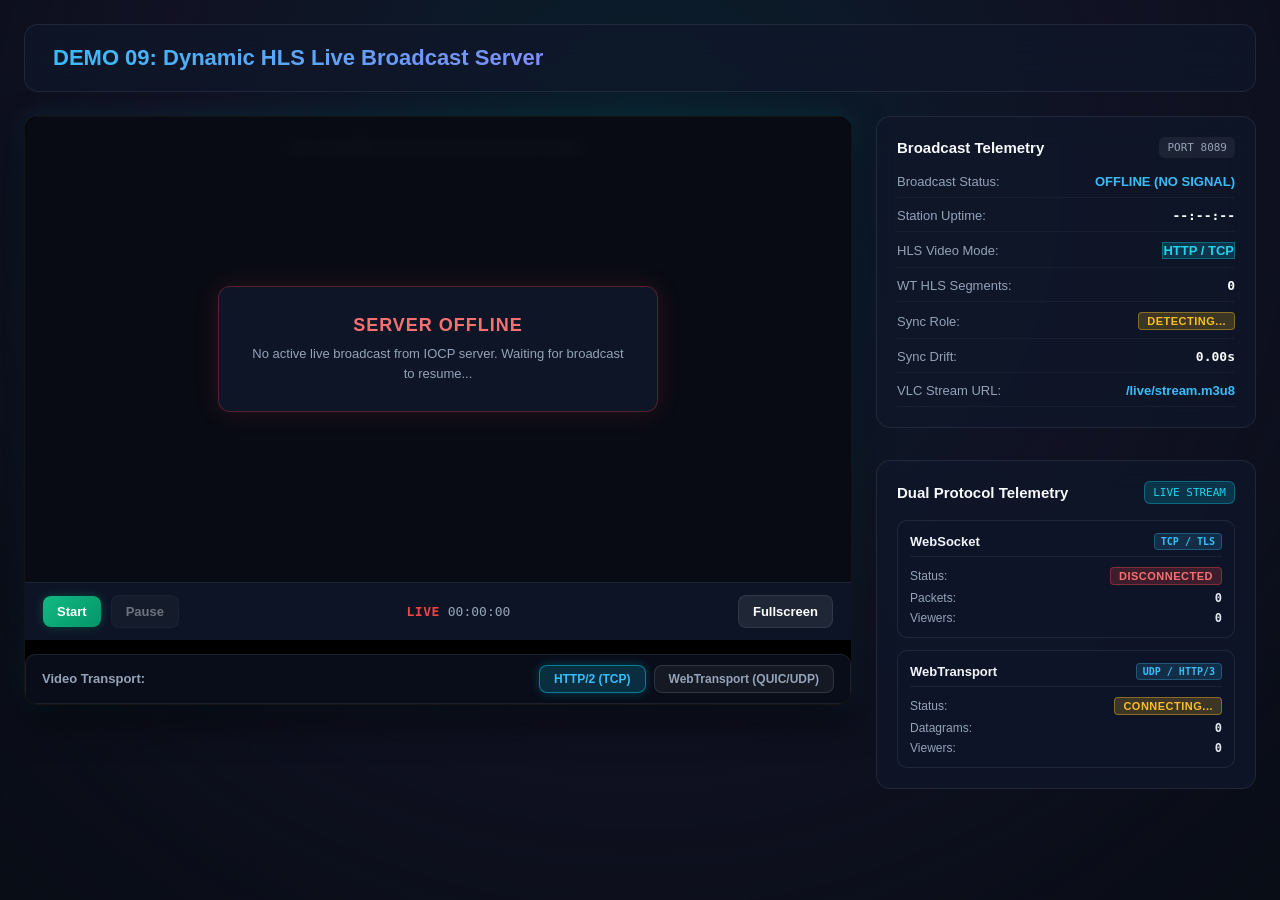
==== commit 84df61db: "OpenSSL" ====
--- a/DEMO/09_MoveServer/www/index.html
+++ b/DEMO/09_MoveServer/www/index.html
@@ -6,7 +6,6 @@
   <title>DEMO 09: Dynamic HLS Live TV</title>
   <link rel="stylesheet" href="video-js.min.css">
   <link rel="stylesheet" href="style.css">
-  <link href="https://fonts.googleapis.com/css2?family=Inter:wght@400;500;600;700;800&family=JetBrains+Mono:wght@400;500;700&display=swap" rel="stylesheet">
 </head>
 <body>
   <div class="cinema-bg"></div>
